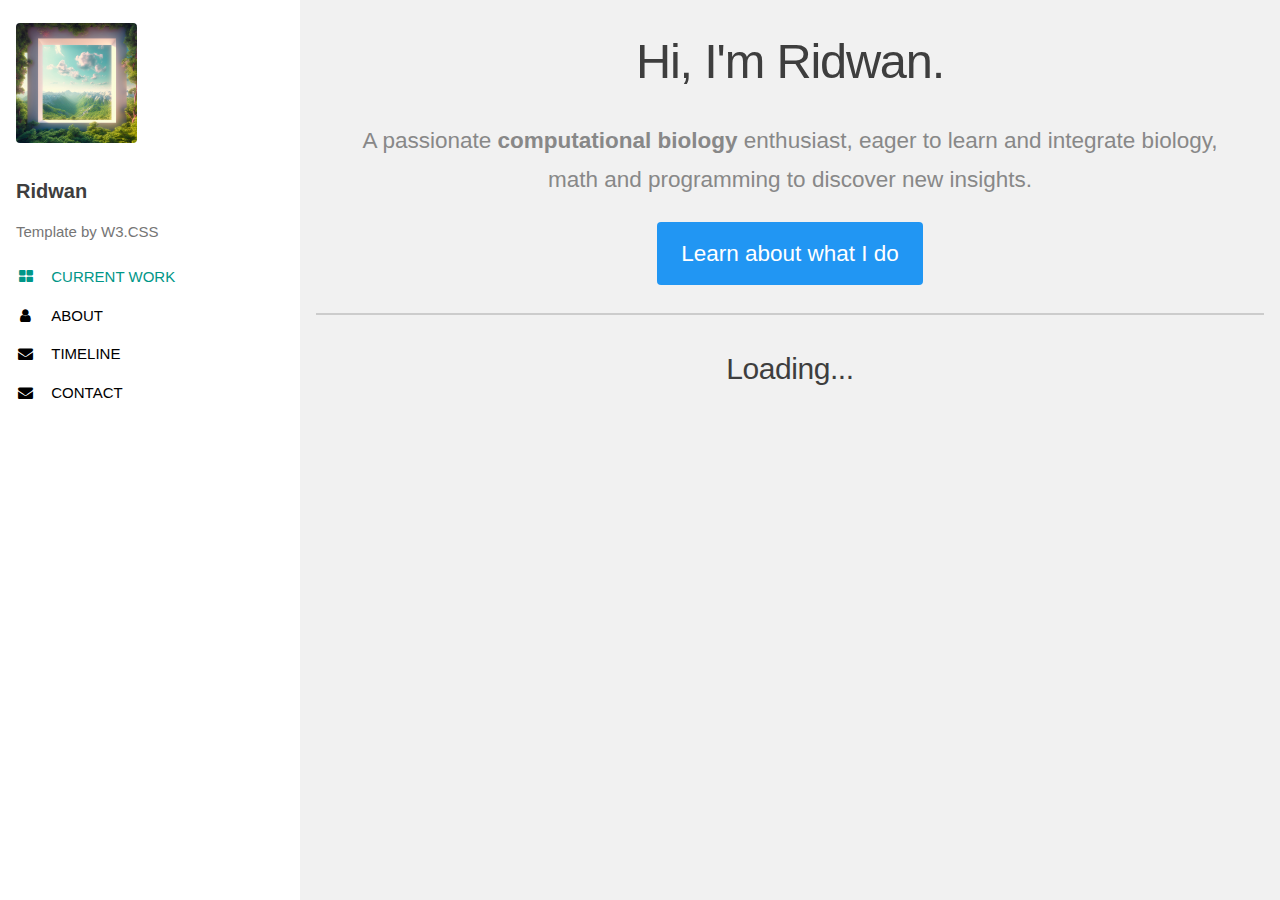
==== card-viewer.html @ 2427e450 "first commit" ====
<!DOCTYPE html>
<html>
<head>
  <title>Portfolio</title>
  <meta charset="UTF-8">
  <meta name="viewport" content="width=device-width, initial-scale=1">
  <link rel="stylesheet" href="https://www.w3schools.com/w3css/4/w3.css">
  <link rel="stylesheet" href="https://fonts.googleapis.com/css?family=Raleway">
  <link rel="stylesheet" href="https://cdnjs.cloudflare.com/ajax/libs/font-awesome/4.7.0/css/font-awesome.min.css">
  <link rel="stylesheet" href="./assets/css/main.css">
</head>

<body class="w3-light-grey w3-content" style="max-width:1600px">
<!-- Sidebar/menu -->
<nav class="w3-sidebar w3-collapse w3-white w3-animate-left" style="z-index:3;width:300px;" id="mySidebar"><br>
    <div class="w3-container">
      <a href="#" onclick="w3_close()" class="w3-hide-large w3-right w3-jumbo w3-padding w3-hover-grey" title="close menu">
        <i class="fa fa-remove"></i>
      </a>
      <img src="./images/nature1 copy.jpeg" style="width:45%;" class="w3-round"><br><br>
      <h4><b>Ridwan</b></h4>
      <p class="w3-text-grey">Template by W3.CSS</p>
    </div>
    <div class="w3-bar-block">
      <a href="./index.html#portfolio" onclick="w3_close()" class="w3-bar-item w3-button w3-padding w3-text-teal"><i class="fa fa-th-large fa-fw w3-margin-right"></i>CURRENT WORK</a> 
      <a href="./index.html#about" onclick="w3_close()" class="w3-bar-item w3-button w3-padding"><i class="fa fa-user fa-fw w3-margin-right"></i>ABOUT</a> 
      <a href="./index.html#timeline" onclick="w3_close()" class="w3-bar-item w3-button w3-padding"><i class="fa fa-envelope fa-fw w3-margin-right"></i>TIMELINE</a>
      <a href="./index.html#contact" onclick="w3_close()" class="w3-bar-item w3-button w3-padding"><i class="fa fa-envelope fa-fw w3-margin-right"></i>CONTACT</a>
    </div>
    <!-- <div class="w3-panel w3-large">
      <i class="fa fa-facebook-official w3-hover-opacity"></i>
      <i class="fa fa-instagram w3-hover-opacity"></i>
      <i class="fa fa-snapchat w3-hover-opacity"></i>
      <i class="fa fa-pinterest-p w3-hover-opacity"></i>
      <i class="fa fa-twitter w3-hover-opacity"></i>
      <i class="fa fa-linkedin w3-hover-opacity"></i>
    </div> -->
  </nav>

  
  <!-- Overlay effect when opening sidebar on small screens -->
  <div class="w3-overlay w3-hide-large w3-animate-opacity" onclick="w3_close()" style="cursor:pointer" title="close side menu" id="myOverlay"></div>


  <!-- !PAGE CONTENT! -->
  <div class="w3-main" style="margin-left:300px">

  <!-- Header -->
  <header id="portfolio">
    <a href="#">
      <img src="./images/nature1 copy.jpeg" style="width:100px;" class="w3-circle w3-right w3-margin w3-hide-large w3-hover-opacity">
    </a>
    <span class="w3-button w3-hide-large w3-xxlarge w3-hover-text-grey w3-left" onclick="w3_open()"><i class="fa fa-bars"></i></span>
  </header>


  <!-- Name and into section -->
  <div class="w3-center w3-container">
    <div class="w3-padding set-max" id="top">
      <h1>Hi, I'm <strong>Ridwan</strong>.</h1>
      <p>A passionate <strong>computational biology</strong> enthusiast, 
        eager to learn and integrate biology, math and programming to discover new insights.</p>

      <a class="w3-button w3-ripple w3-blue w3-round w3-padding-large" href="#">Learn about what I do</a>
    </div>
    <hr class="w3-border">
  </div>



  <div id="content" class="w3-container w3-center">
    <h2>Loading...</h2>
  </div> 




  <!-- END OF PAGE CONTENT -->
  </div>

  <script src="assets/js/utils.js"></script>
  <script>
// Function to get URL parameter
function getUrlParameter(name) {
    const urlParams = new URLSearchParams(window.location.search);
    return urlParams.get(name);
}

// Load content based on the parameter
function loadContent() {
    const itemId = getUrlParameter('id');
    const contentDiv = document.getElementById('content');

    if (itemId === 'mountains') {
        contentDiv.innerHTML = `
            <h2>The Italian / Austrian Alps</h2>
            <p>Praesent tincidunt sed tellus ut rutrum. Sed vitae justo condimentum, porta lectus vitae, ultricies congue gravida diam non fringilla.</p>
            <img src="./images/mountains.jpg" alt="Mountains" style="width:100%">
        `;
    }
}

// Call the function to load content when the page loads
window.onload = loadContent;

  </script>
</body>
</html>
---- assets/css/main.css ----
/* ==================================================================== */
/* ==================		On tags of html			=================== */
/* ==================================================================== */
html {
    scroll-behavior: smooth;
}

body{
	font-family: Helvetica;
	background-color: #fff;

}
h1,h2,h3,h4,h5,h6 {
	color: #3e3e3e;
	/* margin: 0 0 0.75em 0; */
}

h1 {
	font-size: 3.25em;
	letter-spacing: -0.025em;
	font-weight: 300;
}

h2 {
	font-size: 2em;
	letter-spacing: -0.015em;
}

p, ul, ol, dl, table {
	margin-bottom: 1em;
}

/* ==================================================================== */
/* ==================		Some Generic with r		=================== */
/* ==================================================================== */
.r-pointer{
	cursor: pointer;
}


/* ==================================================================== */
/* =====================	timeline section	======================== */
/* ==================================================================== */
.set-max {
	display: inline-block;
	max-width: 900px;  
	width: 100%;    
}

#top h1 {
	margin-top: 0.35em;
}

#top p {
	font-size: 1.5em;
	line-height: 1.75em;
	color: #888;
}

#top a {
	font-size: 1.5em;
	line-height: 1.75em;
}

.timeline-title {
	margin: 0;
	font-weight: 500;
	font-size: 1.2rem;
	/* color: #f0c929; */
	color: #ff6e00;
}
.timeline-subtitle {
	margin: 0;
	/* font-weight: 300; */
	color: gray;
	font-size: 0.9rem;
}
.timeline-date {
	margin: 0;
	font-size: 0.9rem;
	color: #888;
}


/* ==================================================================== */
/* =====================	timeline section	======================== */
/* ==================================================================== */
.r-row {
	display: flex;
	justify-content: space-between;
	flex-wrap: wrap;
}

.r-col {
	flex: 1 1 calc(25% - 20px);
	margin: 10px;
	min-width: 250px;
	transition: transform 0.3s ease;
}



/* .r-col:hover {
transform: scale(1.05);
} */

.r-card {
	display: flex;
	flex-direction: column;
	justify-content: flex-start;
	/* align-items: stretch; */
	height: 100%;
	padding: 20px;
	border-radius: 6px;
	box-shadow: 0 4px 6px rgba(0, 0, 0, 0.1);
  }
/* .r-card:hover {
	box-shadow: 0 4px 8px rgba(0, 0, 0, 0.2);
} */

.r-card h3 {
	text-align: center;
	color: rgb(76, 167, 114);
	font-size: 1.5rem;
	margin-bottom: 15px;
}

.r-card p {
	font-size: 1.1rem;
	color: #7f8c8d;
	line-height: 1.5;
}

.r-card ul {
	list-style-type: none;
	padding-left: 0;
	margin: 0;
	/* flex-grow: 1;
	display: flex;
	flex-direction: column;
	justify-content: center;
	align-items: flex-start; */
}

  
.r-card ul li {
	padding: 8px 0;
	text-align: left;
	border-bottom: 1px solid #f0f0f0;
	font-size: 1rem;
	color: #7f8c8d;
	width: 100%;
}

.r-card ul li:last-child {
	border-bottom: none;
}
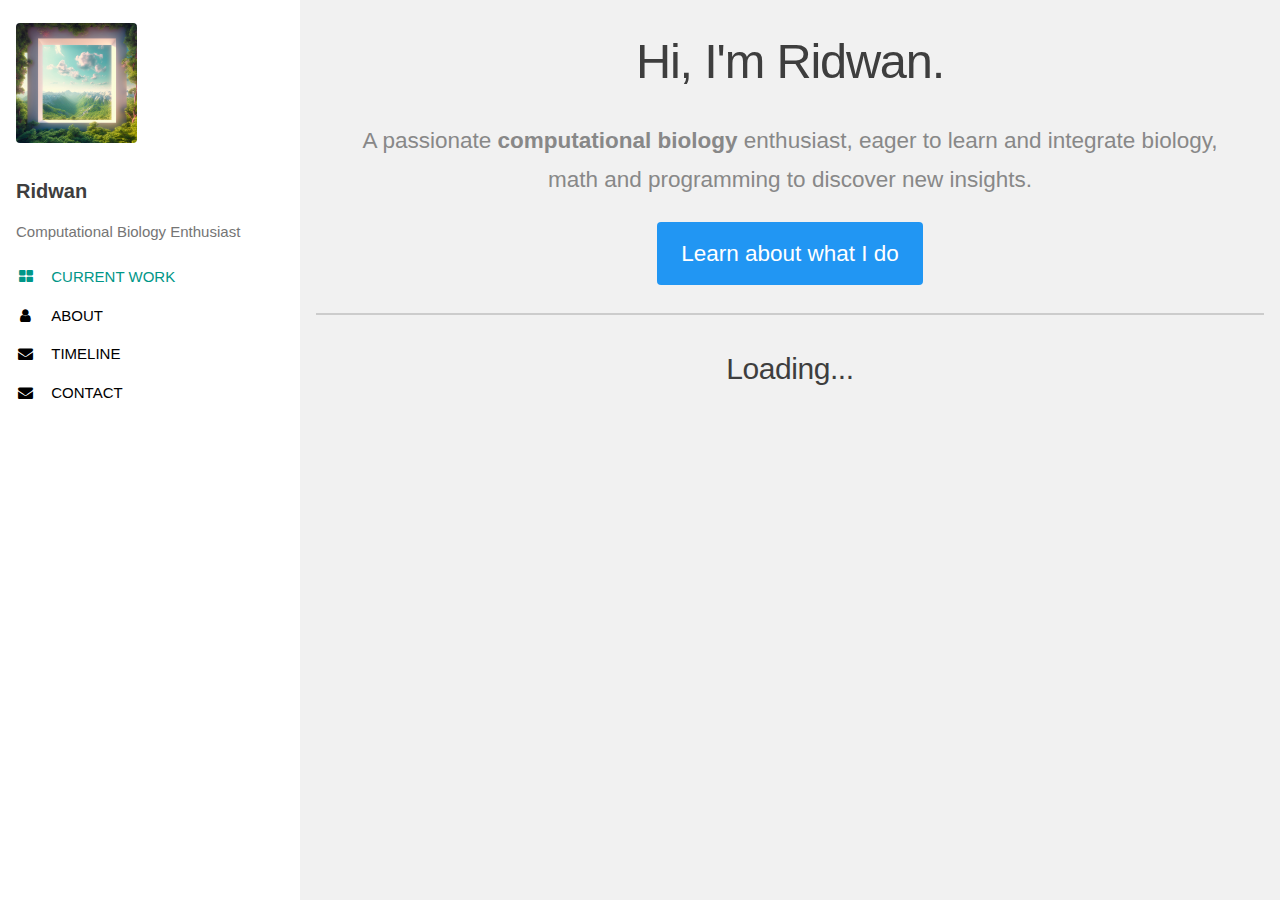
==== commit 2164307b: "change templte name" ====
--- a/card-viewer.html
+++ b/card-viewer.html
@@ -19,7 +19,7 @@
       </a>
       <img src="./images/nature1 copy.jpeg" style="width:45%;" class="w3-round"><br><br>
       <h4><b>Ridwan</b></h4>
-      <p class="w3-text-grey">Template by W3.CSS</p>
+      <p class="w3-text-grey">Computational Biology Enthusiast</p>
     </div>
     <div class="w3-bar-block">
       <a href="./index.html#portfolio" onclick="w3_close()" class="w3-bar-item w3-button w3-padding w3-text-teal"><i class="fa fa-th-large fa-fw w3-margin-right"></i>CURRENT WORK</a> 
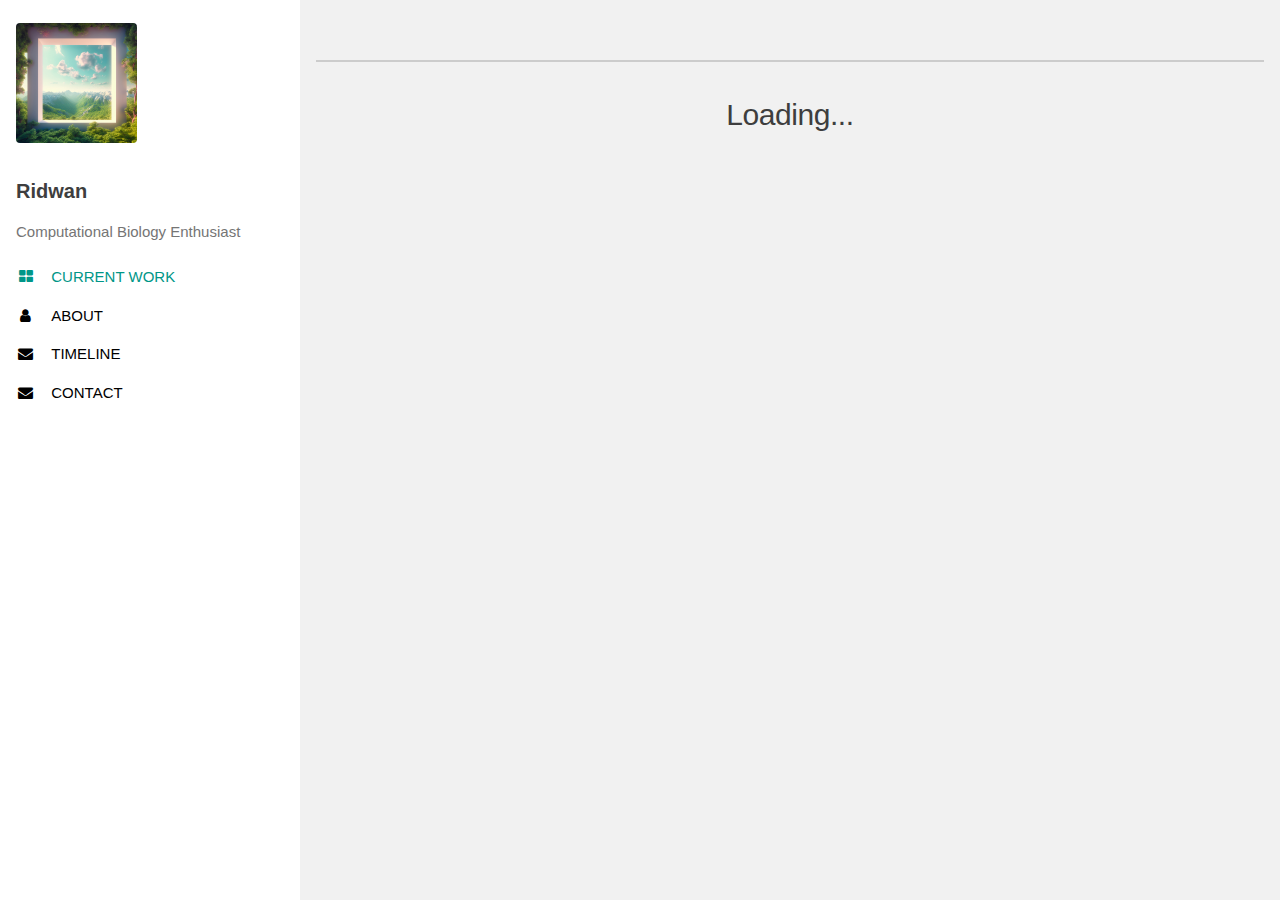
==== commit 7c5e390c: "large modifiaction" ====
--- a/card-viewer.html
+++ b/card-viewer.html
@@ -57,11 +57,11 @@
   <!-- Name and into section -->
   <div class="w3-center w3-container">
     <div class="w3-padding set-max" id="top">
-      <h1>Hi, I'm <strong>Ridwan</strong>.</h1>
-      <p>A passionate <strong>computational biology</strong> enthusiast, 
-        eager to learn and integrate biology, math and programming to discover new insights.</p>
+      <h1 id="page-title">The Italian / Austrian Alps</h1>
+      <!-- <p>A passionate <strong>computational biology</strong> enthusiast, 
+        eager to learn and integrate biology, math and programming to discover new insights.</p> -->
 
-      <a class="w3-button w3-ripple w3-blue w3-round w3-padding-large" href="#">Learn about what I do</a>
+      <!-- <a class="w3-button w3-ripple w3-blue w3-round w3-padding-large" href="#">Go back to home page</a> -->
     </div>
     <hr class="w3-border">
   </div>
@@ -79,30 +79,7 @@
   </div>
 
   <script src="assets/js/utils.js"></script>
-  <script>
-// Function to get URL parameter
-function getUrlParameter(name) {
-    const urlParams = new URLSearchParams(window.location.search);
-    return urlParams.get(name);
-}
+  <script src="assets/js/card_handle.js"></script>
 
-// Load content based on the parameter
-function loadContent() {
-    const itemId = getUrlParameter('id');
-    const contentDiv = document.getElementById('content');
-
-    if (itemId === 'mountains') {
-        contentDiv.innerHTML = `
-            <h2>The Italian / Austrian Alps</h2>
-            <p>Praesent tincidunt sed tellus ut rutrum. Sed vitae justo condimentum, porta lectus vitae, ultricies congue gravida diam non fringilla.</p>
-            <img src="./images/mountains.jpg" alt="Mountains" style="width:100%">
-        `;
-    }
-}
-
-// Call the function to load content when the page loads
-window.onload = loadContent;
-
-  </script>
 </body>
 </html>--- a/assets/css/main.css
+++ b/assets/css/main.css
@@ -24,6 +24,11 @@
 h2 {
 	font-size: 2em;
 	letter-spacing: -0.015em;
+}
+
+h5 {
+	font-size: 1.5em;
+	letter-spacing: -0.010em;
 }
 
 p, ul, ol, dl, table {
@@ -99,11 +104,6 @@
 }
 
 
-
-/* .r-col:hover {
-transform: scale(1.05);
-} */
-
 .r-card {
 	display: flex;
 	flex-direction: column;
@@ -118,20 +118,20 @@
 	box-shadow: 0 4px 8px rgba(0, 0, 0, 0.2);
 } */
 
-.r-card h3 {
+.r-card-h3 {
 	text-align: center;
 	color: rgb(76, 167, 114);
 	font-size: 1.5rem;
 	margin-bottom: 15px;
 }
 
-.r-card p {
+.r-card-p {
 	font-size: 1.1rem;
 	color: #7f8c8d;
 	line-height: 1.5;
 }
 
-.r-card ul {
+.r-ul {
 	list-style-type: none;
 	padding-left: 0;
 	margin: 0;
@@ -143,7 +143,7 @@
 }
 
   
-.r-card ul li {
+.r-ul li {
 	padding: 8px 0;
 	text-align: left;
 	border-bottom: 1px solid #f0f0f0;
@@ -152,14 +152,11 @@
 	width: 100%;
 }
 
-.r-card ul li:last-child {
+.r-ul li:last-child {
 	border-bottom: none;
 }
 
 
-
-
-
-
-
-
+.custom-equal-height-row { display: flex; flex-wrap: wrap; } 
+.custom-equal-height-col { flex: 1; display: flex; flex-direction: column; } 
+.custom-equal-height-content { display: flex; flex-direction: column; justify-content: space-between; flex: 1; }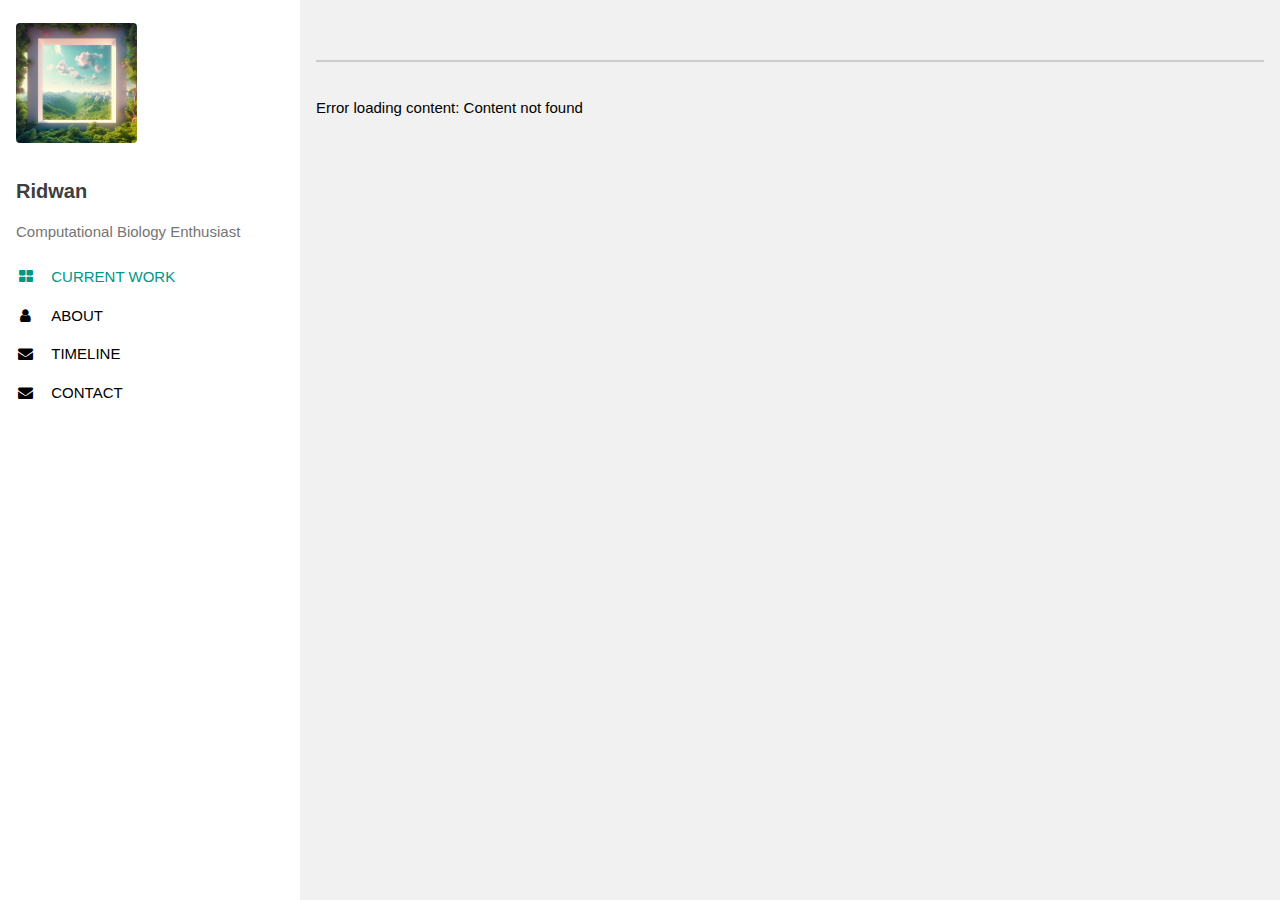
==== commit 480a177a: "update card section" ====
--- a/card-viewer.html
+++ b/card-viewer.html
@@ -58,17 +58,13 @@
   <div class="w3-center w3-container">
     <div class="w3-padding set-max" id="top">
       <h1 id="page-title">The Italian / Austrian Alps</h1>
-      <!-- <p>A passionate <strong>computational biology</strong> enthusiast, 
-        eager to learn and integrate biology, math and programming to discover new insights.</p> -->
-
-      <!-- <a class="w3-button w3-ripple w3-blue w3-round w3-padding-large" href="#">Go back to home page</a> -->
     </div>
     <hr class="w3-border">
   </div>
 
 
 
-  <div id="content" class="w3-container w3-center">
+  <div id="content" class="w3-container">
     <h2>Loading...</h2>
   </div> 
 
